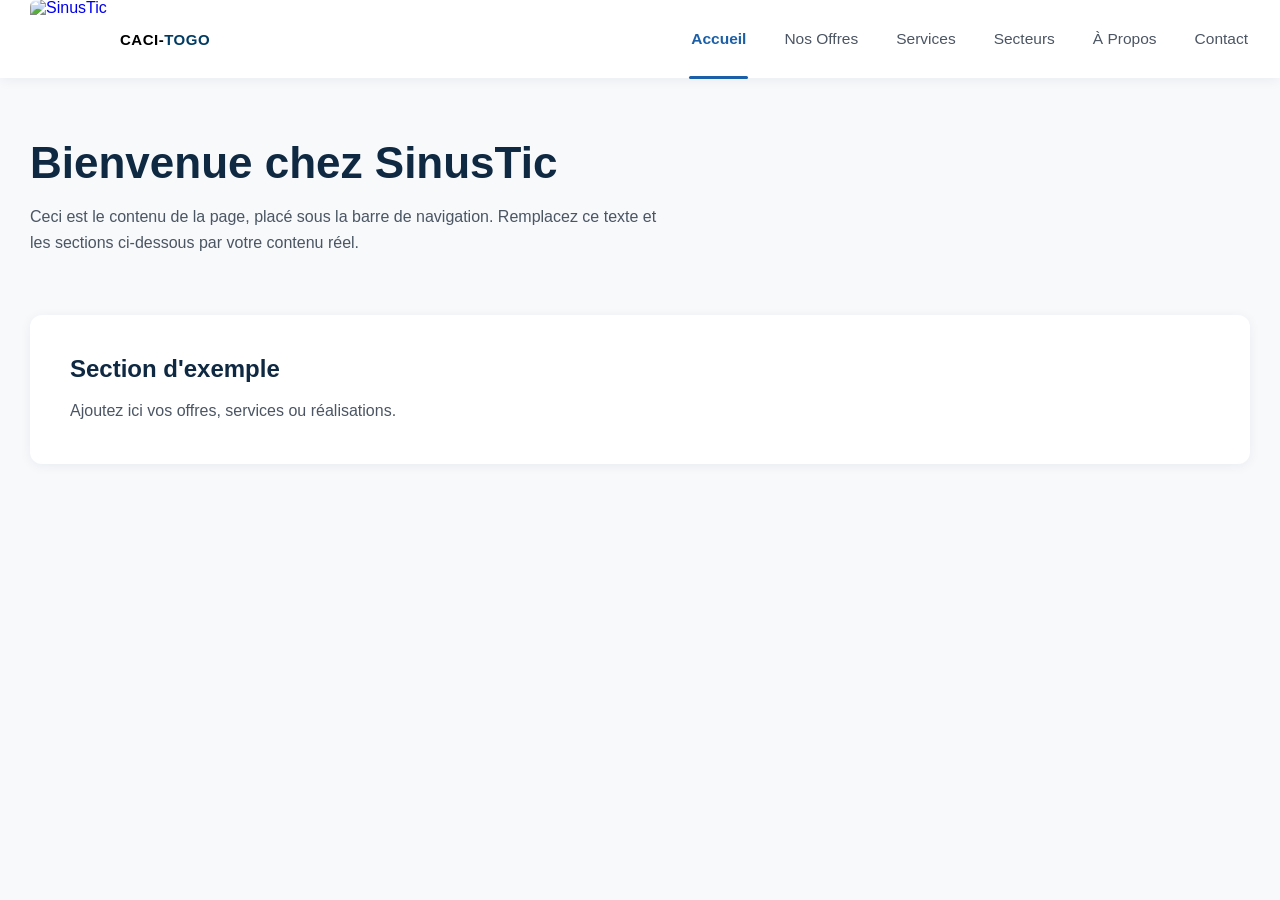
==== index.html @ ca353ad8 "new" ====
<!DOCTYPE html>
<html lang="fr">

<head>
  <meta charset="UTF-8">
  <meta name="viewport" content="width=device-width, initial-scale=1.0">
  <title>SinusTic</title>

  <link rel="stylesheet" href="css/style.css">
</head>

<body>

  <header>
    <div class="nav-container">

      <!-- Logo -->
      <a href="index.html" class="logo">

        <img
          src="https://media.licdn.com/dms/image/v2/C4D0BAQFPcfWF0URfQA/company-logo_200_200/company-logo_200_200/0/1655749647311?e=2147483647&v=beta&t=Ktuzf3geCWTZr3ow4CffbP1-qL3cy4fX7v73MraVp5M"
          alt="SinusTic" class="logo-image">

        <div class="logo-text">
          <span class="name">
            CACI-<span>TOGO</span>
          </span>
        </div>

      </a>


      <!-- Burger mobile -->
      <button class="burger" id="burgerBtn" aria-label="Ouvrir le menu">
        <span></span>
        <span></span>
        <span></span>
      </button>


      <!-- Navigation -->
      <nav class="main-nav" id="mainNav">

        <ul>
          <li>
            <a href="index.html" class="active">Accueil</a>
          </li>

          <li>
            <a href="#">Nos Offres</a>
          </li>

          <li>
            <a href="#">Services</a>
          </li>

          

          <li>
            <a href="#">Secteurs</a>
          </li>

          <li>
            <a href="apropos.html">À Propos</a>
          </li>

          <li>
            <a href="contact.html">Contact</a>
          </li>
        </ul>

      </nav>

    </div>
  </header>


  <!-- Contenu de la page -->
  <main>

    <h1>Bienvenue chez SinusTic</h1>

    <p>
      Ceci est le contenu de la page, placé sous la barre de navigation.
      Remplacez ce texte et les sections ci-dessous par votre contenu réel.
    </p>

    <section>

      <h2>Section d'exemple</h2>

      <p>
        Ajoutez ici vos offres, services ou réalisations.
      </p>

    </section>

  </main>


  <script src="js/script.js"></script>

</body>

</html>
---- css/style.css ----
:root {
    --blue-dark: #0f2942;
    --blue-mid: #1a5fa8;
    --blue-light: #4aa8e0;

    --text: #2b2f38;
    --text-muted: #4b5563;

    --bg: #ffffff;

    --shadow: 0 2px 12px rgba(15, 41, 66, 0.06);

    --header-h: 78px;
}


/* ==============================
   RESET
================================= */

* {
    box-sizing: border-box;
    margin: 0;
    padding: 0;
}


body {
    font-family: "Segoe UI", Roboto, Arial, sans-serif;
    color: var(--text);
    background: #f7f9fb;
}


/* ==============================
   HEADER
================================= */

header {
    position: sticky;
    top: 0;
    left: 0;
    right: 0;

    width: 100%;
    height: var(--header-h);

    background: var(--bg);

    box-shadow: var(--shadow);

    z-index: 1000;
}


/* ==============================
   NAV CONTAINER
================================= */

.nav-container {
    max-width: 1300px;

    height: 100%;

    margin: 0 auto;

    padding: 0 30px;

    display: flex;

    align-items: center;

    justify-content: space-between;
}


/* ==============================
   LOGO
================================= */

.logo {
    display: flex;

    align-items: center;

    gap: 10px;

    text-decoration: none;

    flex-shrink: 0;
}


.logo-image {
    width: 80px;
    height: 80px;
    object-fit: contain;
    display: block;
    border-radius: 8px;
}

.logo-text {
    display: flex;

    flex-direction: column;

    line-height: 1;
}


.logo-text .name {
    font-weight: 700;

    font-size: 15px;

    letter-spacing: 0.5px;

    color: #000000;
}



.logo-text .name span {
    color: #003B63;
}


/* ==============================
   NAVIGATION
================================= */

nav.main-nav {
    display: flex;
}


nav.main-nav ul {
    list-style: none;

    display: flex;

    align-items: center;

    gap: 34px;
}


nav.main-nav a {
    text-decoration: none;

    color: var(--text-muted);

    font-size: 15.5px;

    font-weight: 500;

    white-space: nowrap;

    padding: 8px 2px;

    position: relative;

    transition: color 0.2s ease;
}


nav.main-nav a:hover {
    color: var(--blue-mid);
}


nav.main-nav a.active {
    color: var(--blue-mid);

    font-weight: 600;
}


nav.main-nav a.active::after {
    content: "";

    position: absolute;

    left: 0;
    right: 0;

    bottom: -24px;

    height: 3px;

    background: var(--blue-mid);

    border-radius: 2px;
}


/* ==============================
   BURGER
================================= */

.burger {
    display: none;

    flex-direction: column;

    gap: 5px;

    background: none;

    border: none;

    cursor: pointer;

    padding: 8px;

    z-index: 1001;
}


.burger span {
    width: 26px;

    height: 2.5px;

    background: var(--blue-dark);

    border-radius: 2px;

    transition: 0.3s ease;
}


/* Animation burger */

.burger.open span:nth-child(1) {
    transform: translateY(7.5px) rotate(45deg);
}


.burger.open span:nth-child(2) {
    opacity: 0;
}


.burger.open span:nth-child(3) {
    transform: translateY(-7.5px) rotate(-45deg);
}


/* ==============================
   TABLETTE
================================= */

@media (max-width: 900px) {

    nav.main-nav ul {
        gap: 22px;
    }

    nav.main-nav a {
        font-size: 14.5px;
    }

}


/* ==============================
   MOBILE
================================= */

@media (max-width: 768px) {

    .burger {
        display: flex;
    }


    nav.main-nav {

        position: fixed;

        top: var(--header-h);

        left: 0;
        right: 0;

        background: var(--bg);

        box-shadow: var(--shadow);

        max-height: 0;

        overflow: hidden;

        transition: max-height 0.35s ease;
    }


    nav.main-nav.open {
        max-height: 500px;
    }


    nav.main-nav ul {

        flex-direction: column;

        align-items: flex-start;

        gap: 0;

        padding: 10px 30px 20px;
    }


    nav.main-nav ul li {

        width: 100%;

        border-bottom: 1px solid #eef1f4;
    }


    nav.main-nav a {

        display: block;

        padding: 14px 0;

        width: 100%;
    }


    nav.main-nav a.active::after {
        display: none;
    }

}


/* ==============================
   PETIT MOBILE
================================= */

@media (max-width: 480px) {

    .nav-container {
        padding: 0 18px;
    }


    .logo-image {
        width: 42px;
        height: 42px;
    }


    .logo-text .name {
        font-size: 13px;
    }

}


/* ==============================
   CONTENU GENERIQUE (pages sans layout dédié)
================================= */

main {

    max-width: 1300px;

    margin: 0 auto;

    padding: 60px 30px;
}


main h1 {

    font-size: clamp(28px, 4vw, 44px);

    color: var(--blue-dark);

    margin-bottom: 16px;
}


main p {

    color: var(--text-muted);

    max-width: 640px;

    line-height: 1.6;
}


main section {

    margin-top: 60px;

    padding: 40px;

    background: #fff;

    border-radius: 12px;

    box-shadow: var(--shadow);
}


main section h2 {
    color: var(--blue-dark);

    margin-bottom: 15px;
}
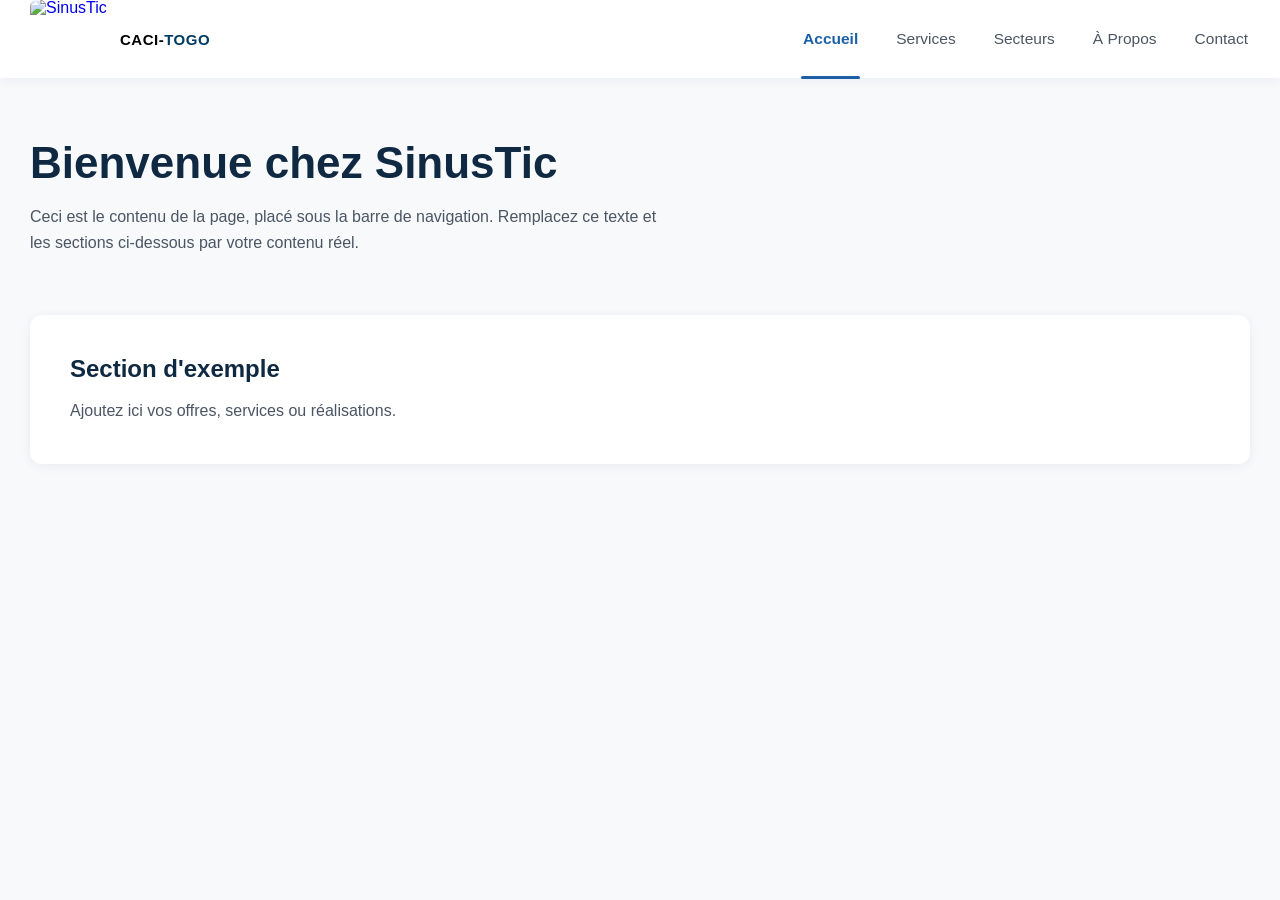
==== commit 92ba3ddd: "new" ====
--- a/index.html
+++ b/index.html
@@ -47,14 +47,8 @@
           </li>
 
           <li>
-            <a href="#">Nos Offres</a>
-          </li>
-
-          <li>
             <a href="#">Services</a>
           </li>
-
-          
 
           <li>
             <a href="#">Secteurs</a>
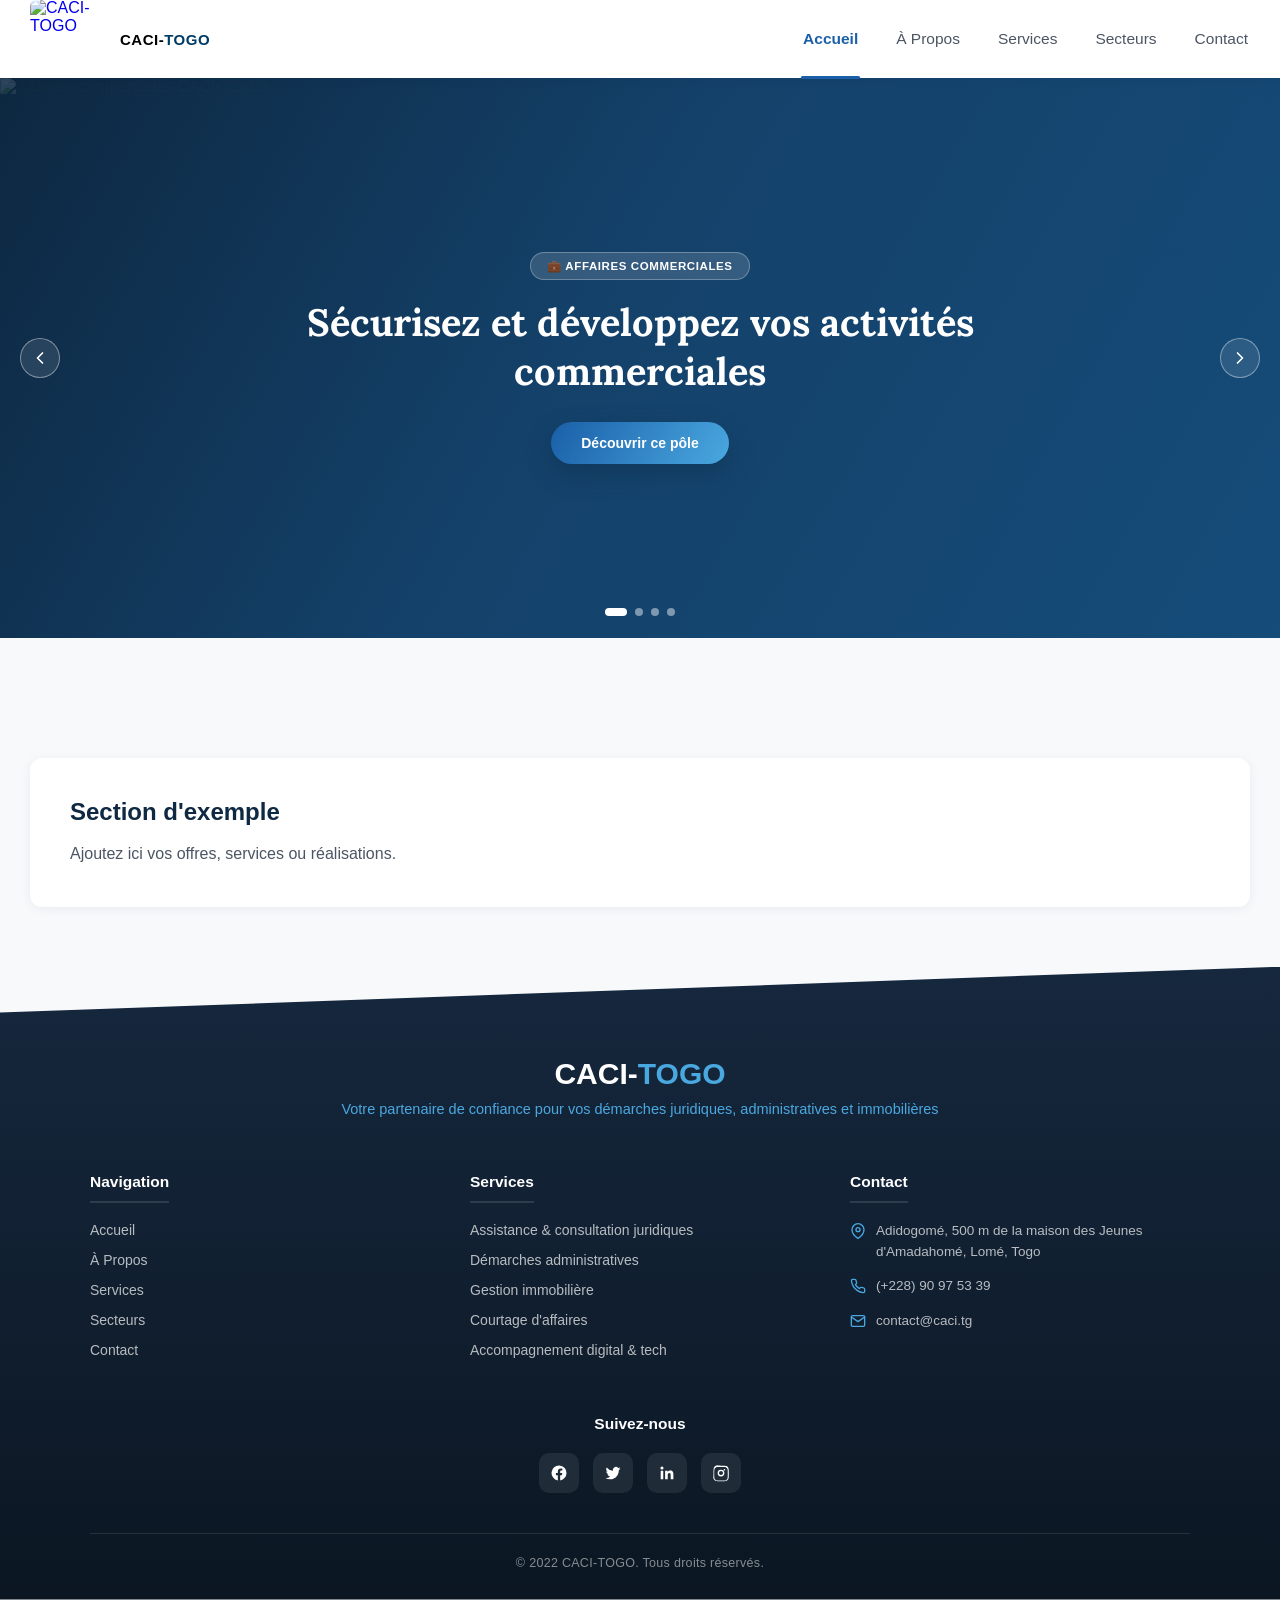
==== commit e1b05c84: "new" ====
--- a/index.html
+++ b/index.html
@@ -4,9 +4,18 @@
 <head>
   <meta charset="UTF-8">
   <meta name="viewport" content="width=device-width, initial-scale=1.0">
-  <title>SinusTic</title>
+  <title>À Propos | CACI-TOGO</title>
+
+  <link rel="preconnect" href="https://fonts.googleapis.com">
+  <link rel="preconnect" href="https://fonts.gstatic.com" crossorigin>
+  <link href="https://fonts.googleapis.com/css2?family=Lora:ital,wght@0,500;0,600;0,700;1,500&display=swap"
+    rel="stylesheet">
 
   <link rel="stylesheet" href="css/style.css">
+  <link rel="stylesheet" href="css/home.css">
+  <link rel="stylesheet" href="css/apropos.css">
+  <link rel="stylesheet" href="css/contact.css">
+
 </head>
 
 <body>
@@ -19,7 +28,7 @@
 
         <img
           src="https://media.licdn.com/dms/image/v2/C4D0BAQFPcfWF0URfQA/company-logo_200_200/company-logo_200_200/0/1655749647311?e=2147483647&v=beta&t=Ktuzf3geCWTZr3ow4CffbP1-qL3cy4fX7v73MraVp5M"
-          alt="SinusTic" class="logo-image">
+          alt="CACI-TOGO" class="logo-image">
 
         <div class="logo-text">
           <span class="name">
@@ -28,7 +37,6 @@
         </div>
 
       </a>
-
 
       <!-- Burger mobile -->
       <button class="burger" id="burgerBtn" aria-label="Ouvrir le menu">
@@ -37,7 +45,6 @@
         <span></span>
       </button>
 
-
       <!-- Navigation -->
       <nav class="main-nav" id="mainNav">
 
@@ -47,18 +54,18 @@
           </li>
 
           <li>
-            <a href="#">Services</a>
-          </li>
-
-          <li>
-            <a href="#">Secteurs</a>
-          </li>
-
-          <li>
             <a href="apropos.html">À Propos</a>
           </li>
 
           <li>
+            <a href="services.html">Services</a>
+          </li>
+
+          <li>
+            <a href="secteurs.html">Secteurs</a>
+          </li>
+
+          <li>
             <a href="contact.html">Contact</a>
           </li>
         </ul>
@@ -68,32 +75,210 @@
     </div>
   </header>
 
-
-  <!-- Contenu de la page -->
+  <!-- ---------- HERO SLIDER ---------- -->
+  <section class="home-hero" id="homeHero">
+
+    <div class="home-hero-slide is-active" data-slide="0">
+      <img src="A-commerce.jpg" alt="Affaires commerciales CACI-TOGO" class="home-hero-img">
+      <div class="home-hero-overlay"></div>
+      <div class="home-hero-content">
+        <span class="home-hero-badge">💼 AFFAIRES COMMERCIALES</span>
+        <h1>Sécurisez et développez vos activités commerciales</h1>
+        <a href="secteurs.html#affaires-commerciales" class="home-hero-btn">Découvrir ce pôle</a>
+      </div>
+    </div>
+
+    <div class="home-hero-slide" data-slide="1">
+      <img src="A-imm.png" alt="Immobilier CACI-TOGO" class="home-hero-img">
+      <div class="home-hero-overlay"></div>
+      <div class="home-hero-content">
+        <span class="home-hero-badge">🏠 IMMOBILIER</span>
+        <h1>Vos transactions et titres fonciers en toute sécurité</h1>
+        <a href="secteurs.html#immobiliere" class="home-hero-btn">Découvrir ce pôle</a>
+      </div>
+    </div>
+
+    <div class="home-hero-slide" data-slide="2">
+      <img src="A-call.png" alt="Tech CACI-TOGO" class="home-hero-img">
+      <div class="home-hero-overlay"></div>
+      <div class="home-hero-content">
+        <span class="home-hero-badge">💻 TECH</span>
+        <h1>L'innovation au service de votre réussite digitale</h1>
+        <a href="secteurs.html#tech" class="home-hero-btn">Découvrir ce pôle</a>
+      </div>
+    </div>
+
+    <div class="home-hero-slide" data-slide="3">
+      <img src="A-call.png" alt="Contact CACI-TOGO" class="home-hero-img">
+      <div class="home-hero-overlay"></div>
+      <div class="home-hero-content">
+        <span class="home-hero-badge">🤝 CONTACT</span>
+        <h1>Une équipe prête à vous accompagner</h1>
+        <a href="contact.html" class="home-hero-btn">Contactez-nous</a>
+      </div>
+    </div>
+
+    <button class="home-hero-arrow home-hero-prev" aria-label="Précédent">
+      <svg viewBox="0 0 24 24" fill="none" stroke="currentColor" stroke-width="2" stroke-linecap="round"
+        stroke-linejoin="round">
+        <path d="M15 18l-6-6 6-6" />
+      </svg>
+    </button>
+    <button class="home-hero-arrow home-hero-next" aria-label="Suivant">
+      <svg viewBox="0 0 24 24" fill="none" stroke="currentColor" stroke-width="2" stroke-linecap="round"
+        stroke-linejoin="round">
+        <path d="M9 18l6-6-6-6" />
+      </svg>
+    </button>
+
+    <div class="home-hero-dots">
+      <button class="home-hero-dot is-active" data-dot="0" aria-label="Slide 1"></button>
+      <button class="home-hero-dot" data-dot="1" aria-label="Slide 2"></button>
+      <button class="home-hero-dot" data-dot="2" aria-label="Slide 3"></button>
+      <button class="home-hero-dot" data-dot="3" aria-label="Slide 4"></button>
+    </div>
+
+  </section>
+
+  <!-- ---------- CONTENU ---------- -->
   <main>
-
-    <h1>Bienvenue chez SinusTic</h1>
-
-    <p>
-      Ceci est le contenu de la page, placé sous la barre de navigation.
-      Remplacez ce texte et les sections ci-dessous par votre contenu réel.
-    </p>
-
     <section>
-
       <h2>Section d'exemple</h2>
-
-      <p>
-        Ajoutez ici vos offres, services ou réalisations.
-      </p>
-
+      <p>Ajoutez ici vos offres, services ou réalisations.</p>
     </section>
-
   </main>
 
 
+  <script src="js/home.js"></script>
   <script src="js/script.js"></script>
 
+
+
+  <!-- ---------- FOOTER ---------- -->
+  <footer class="site-footer">
+    <div class="footer-inner">
+
+      <h2 class="footer-brand">CACI-<span>TOGO</span></h2>
+      <p class="footer-tagline">Votre partenaire de confiance pour vos démarches juridiques, administratives
+        et immobilières</p>
+
+      <div class="footer-columns">
+
+        <div class="footer-col">
+          <h3>Navigation</h3>
+          <ul>
+            <li><a href="index.html">Accueil</a></li>
+            <li><a href="apropos.html">À Propos</a></li>
+            <li><a href="services.html">Services</a></li>
+            <li><a href="secteurs.html">Secteurs</a></li>
+            <li><a href="contact.html">Contact</a></li>
+          </ul>
+        </div>
+
+
+        <div class="footer-col">
+          <h3>Services</h3>
+          <ul>
+            <li><a href="#">Assistance &amp; consultation juridiques</a></li>
+            <li><a href="#">Démarches administratives</a></li>
+            <li><a href="#">Gestion immobilière</a></li>
+            <li><a href="#">Courtage d'affaires</a></li>
+            <li><a href="#">Accompagnement digital &amp; tech</a></li>
+          </ul>
+        </div>
+        <div class="footer-col footer-contact">
+          <h3>Contact</h3>
+          <p>
+            <svg viewBox="0 0 24 24" fill="none" stroke="currentColor" stroke-width="2" stroke-linecap="round"
+              stroke-linejoin="round">
+              <path d="M21 10c0 7-9 13-9 13s-9-6-9-13a9 9 0 0 1 18 0Z" />
+              <circle cx="12" cy="10" r="3" />
+            </svg>
+            Adidogomé, 500 m de la maison des Jeunes d'Amadahomé, Lomé, Togo
+          </p>
+          <p>
+            <svg viewBox="0 0 24 24" fill="none" stroke="currentColor" stroke-width="2" stroke-linecap="round"
+              stroke-linejoin="round">
+              <path
+                d="M22 16.92v3a2 2 0 0 1-2.18 2 19.79 19.79 0 0 1-8.63-3.07 19.5 19.5 0 0 1-6-6 19.79 19.79 0 0 1-3.07-8.67A2 2 0 0 1 4.11 2h3a2 2 0 0 1 2 1.72c.127.96.361 1.903.7 2.81a2 2 0 0 1-.45 2.11L8.09 9.91a16 16 0 0 0 6 6l1.27-1.27a2 2 0 0 1 2.11-.45c.907.339 1.85.573 2.81.7A2 2 0 0 1 22 16.92z" />
+            </svg>
+            (+228) 90 97 53 39
+          </p>
+          <p>
+            <svg viewBox="0 0 24 24" fill="none" stroke="currentColor" stroke-width="2" stroke-linecap="round"
+              stroke-linejoin="round">
+              <path d="M4 4h16c1.1 0 2 .9 2 2v12c0 1.1-.9 2-2 2H4c-1.1 0-2-.9-2-2V6c0-1.1.9-2 2-2z" />
+              <polyline points="22,6 12,13 2,6" />
+            </svg>
+            contact@caci.tg
+          </p>
+        </div>
+
+      </div>
+
+      <div class="footer-social">
+        <h3>Suivez-nous</h3>
+        <div class="social-icons">
+          <a href="#" aria-label="Facebook">
+            <svg viewBox="0 0 24 24" fill="currentColor">
+              <path
+                d="M22 12a10 10 0 1 0-11.56 9.88v-6.99H7.9V12h2.54V9.8c0-2.5 1.49-3.89 3.78-3.89 1.1 0 2.24.2 2.24.2v2.46h-1.26c-1.24 0-1.63.77-1.63 1.56V12h2.78l-.44 2.89h-2.34v6.99A10 10 0 0 0 22 12Z" />
+            </svg>
+          </a>
+          <a href="#" aria-label="Twitter">
+            <svg viewBox="0 0 24 24" fill="currentColor">
+              <path
+                d="M22 5.9c-.7.3-1.5.6-2.3.7.8-.5 1.5-1.3 1.8-2.3-.8.5-1.6.8-2.6 1a4 4 0 0 0-6.9 3.7A11.5 11.5 0 0 1 3.6 4.6a4 4 0 0 0 1.3 5.4c-.7 0-1.3-.2-1.9-.5v.1c0 2 1.4 3.6 3.2 4a4 4 0 0 1-1.8.1 4 4 0 0 0 3.8 2.8A8 8 0 0 1 2 18.6a11.4 11.4 0 0 0 6.2 1.8c7.4 0 11.5-6.2 11.5-11.5v-.5c.8-.6 1.5-1.3 2-2.1z" />
+            </svg>
+          </a>
+          <a href="#" aria-label="LinkedIn">
+            <svg viewBox="0 0 24 24" fill="currentColor">
+              <path
+                d="M20.4 20.4h-3.5v-5.5c0-1.3 0-3-1.8-3s-2.1 1.4-2.1 2.9v5.6H9.5V9h3.4v1.6h.1c.5-.9 1.6-1.8 3.3-1.8 3.6 0 4.2 2.4 4.2 5.4v6.2ZM5.3 7.4a2 2 0 1 1 0-4.1 2 2 0 0 1 0 4.1ZM7 20.4H3.6V9H7v11.4Z" />
+            </svg>
+          </a>
+          <a href="#" aria-label="Instagram">
+            <svg viewBox="0 0 24 24" fill="currentColor">
+              <path
+                d="M12 2.2c3.2 0 3.6 0 4.9.1 1.2.1 2 .3 2.4.5.6.2 1 .5 1.5 1 .4.4.7.9 1 1.5.2.4.4 1.2.5 2.4.1 1.3.1 1.7.1 4.9s0 3.6-.1 4.9c-.1 1.2-.3 2-.5 2.4-.3.6-.6 1-1 1.5-.5.4-.9.7-1.5 1-.4.2-1.2.4-2.4.5-1.3.1-1.7.1-4.9.1s-3.6 0-4.9-.1c-1.2-.1-2-.3-2.4-.5-.6-.3-1-.6-1.5-1-.4-.5-.7-.9-1-1.5-.2-.4-.4-1.2-.5-2.4C2 15.6 2 15.2 2 12s0-3.6.1-4.9c.1-1.2.3-2 .5-2.4.2-.6.5-1 1-1.5.4-.4.9-.7 1.5-1 .4-.2 1.2-.4 2.4-.5C8.4 2.2 8.8 2.2 12 2.2Zm0 1.8c-3.1 0-3.5 0-4.7.1-1 .1-1.6.2-1.9.4-.5.2-.8.4-1.2.7-.3.4-.5.7-.7 1.2-.2.3-.3.9-.4 1.9-.1 1.2-.1 1.6-.1 4.7s0 3.5.1 4.7c.1 1 .2 1.6.4 1.9.2.5.4.8.7 1.2.4.3.7.5 1.2.7.3.2.9.3 1.9.4 1.2.1 1.6.1 4.7.1s3.5 0 4.7-.1c1-.1 1.6-.2 1.9-.4.5-.2.8-.4 1.2-.7.3-.4.5-.7.7-1.2.2-.3.3-.9.4-1.9.1-1.2.1-1.6.1-4.7s0-3.5-.1-4.7c-.1-1-.2-1.6-.4-1.9-.2-.5-.4-.8-.7-1.2-.4-.3-.7-.5-1.2-.7-.3-.2-.9-.3-1.9-.4-1.2-.1-1.6-.1-4.7-.1Zm0 3.5a4.5 4.5 0 1 1 0 9 4.5 4.5 0 0 1 0-9Zm0 1.8a2.7 2.7 0 1 0 0 5.4 2.7 2.7 0 0 0 0-5.4Zm5.7-2a1.1 1.1 0 1 1-2.1 0 1.1 1.1 0 0 1 2.1 0Z" />
+            </svg>
+          </a>
+        </div>
+      </div>
+
+      <hr class="footer-divider">
+
+      <p class="footer-bottom">© 2022 CACI-TOGO. Tous droits réservés.</p>
+
+    </div>
+  </footer>
+
+  <script src="js/secteurs-animations.js"></script>
+
+  <script src="js/script.js"></script>
+  <script>
+    (function () {
+      var prefersReducedMotion = window.matchMedia("(prefers-reduced-motion: reduce)").matches;
+      var items = document.querySelectorAll("[data-reveal]");
+
+      if (prefersReducedMotion || !("IntersectionObserver" in window)) {
+        items.forEach(function (el) { el.classList.add("is-visible"); });
+        return;
+      }
+
+      var observer = new IntersectionObserver(function (entries) {
+        entries.forEach(function (entry) {
+          if (entry.isIntersecting) {
+            entry.target.classList.add("is-visible");
+            observer.unobserve(entry.target);
+          }
+        });
+      }, { threshold: 0.15 });
+
+      items.forEach(function (el) { observer.observe(el); });
+    })();
+  </script>
+
 </body>
 
 </html>
--- a/css/style.css
+++ b/css/style.css
@@ -414,4 +414,91 @@
     color: var(--blue-dark);
 
     margin-bottom: 15px;
+}
+
+
+/* ==============================
+   LES HOLDERS (pages sans layout dédié)
+================================= */
+.has-dropdown {
+    position: relative;
+}
+
+.main-nav .dropdown {
+    position: absolute;
+
+    top: 100%;
+    left: 0;
+
+    display: flex;
+    flex-direction: column;
+
+    width: max-content;
+    min-width: 160px;
+
+    background: #fff;
+
+    border: 1px solid rgba(15, 41, 66, 0.12);
+
+    border-radius: 8px;
+
+    padding: 0;
+    margin: 0;
+
+    list-style: none;
+
+    opacity: 0;
+
+    visibility: hidden;
+
+    transition: opacity 0.2s ease, visibility 0.2s ease;
+
+    z-index: 100;
+}
+
+.has-dropdown:hover .dropdown,
+.has-dropdown:focus-within .dropdown {
+    opacity: 1;
+    visibility: visible;
+}
+
+.main-nav .dropdown li {
+    list-style: none;
+
+    margin: 0;
+    padding: 0;
+
+    width: 100%;
+
+    height: auto;
+
+    flex: none;
+}
+
+.main-nav .dropdown li a {
+    display: block;
+
+    width: 100%;
+
+    padding: 8px 12px;
+
+    height: auto;
+
+    line-height: 1.3;
+
+    color: var(--blue-dark);
+
+    font-size: 14px;
+
+    font-weight: 600;
+
+    text-decoration: none;
+
+    white-space: nowrap;
+
+    transition: color 0.2s ease;
+}
+
+.main-nav .dropdown li a:hover {
+    color: var(--blue-mid);
 }
--- a/css/home.css
+++ b/css/home.css
@@ -0,0 +1,239 @@
+/* =====================================================
+   HERO SLIDER — page d'accueil
+   Réorganisé : plus de règles dupliquées, échelle
+   d'espacement cohérente, transitions plus douces.
+   ===================================================== */
+
+.home-hero {
+  position: relative;
+  overflow: hidden;
+
+  height: min(560px, 80vh);
+  min-height: 400px;
+
+  background: #0d2740; /* évite un flash blanc avant chargement des images */
+}
+
+/* ---------- Slides ---------- */
+
+.home-hero-slide {
+  position: absolute;
+  inset: 0;
+
+  opacity: 0;
+  visibility: hidden;
+  transition: opacity 0.8s ease, visibility 0.8s ease;
+}
+
+.home-hero-slide.is-active {
+  opacity: 1;
+  visibility: visible;
+  z-index: 1;
+}
+
+.home-hero-img {
+  position: absolute;
+  inset: 0;
+  width: 100%;
+  height: 100%;
+  object-fit: cover;
+
+  transform: scale(1.06);
+  transition: transform 8s ease-out;
+}
+
+.home-hero-slide.is-active .home-hero-img {
+  transform: scale(1);
+}
+
+.home-hero-overlay {
+  position: absolute;
+  inset: 0;
+  background: linear-gradient(
+    120deg,
+    rgba(13, 39, 64, 0.85) 0%,
+    rgba(22, 74, 120, 0.75) 45%,
+    rgba(28, 106, 168, 0.55) 100%
+  );
+}
+
+/* ---------- Contenu texte ---------- */
+
+.home-hero-content {
+  position: relative;
+  z-index: 2;
+
+  height: 100%;
+
+  display: flex;
+  flex-direction: column;
+  align-items: center;
+  justify-content: center;
+  text-align: center;
+
+  padding: 24px 60px;
+}
+
+.home-hero-badge {
+  display: inline-flex;
+  align-items: center;
+  gap: 6px;
+
+  background: rgba(255, 255, 255, 0.14);
+  border: 1px solid rgba(255, 255, 255, 0.28);
+
+  padding: 6px 16px;
+  border-radius: 999px;
+
+  font-size: 11.5px;
+  font-weight: 700;
+  letter-spacing: 0.6px;
+  text-transform: uppercase;
+  color: #fff;
+
+  margin-bottom: 18px;
+}
+
+.home-hero h1 {
+  font-family: var(--font-display, "Lora", serif);
+  font-size: clamp(24px, 3.6vw, 38px);
+  font-weight: 700;
+  line-height: 1.3;
+  color: #fff;
+  max-width: 720px;
+  margin-bottom: 26px;
+}
+
+.home-hero-btn {
+  display: inline-block;
+
+  background: linear-gradient(120deg, var(--blue-mid, #1c6aa8), var(--blue-light, #3d8fd6));
+
+  color: #fff;
+  text-decoration: none;
+
+  padding: 13px 30px;
+  border-radius: 999px;
+
+  font-size: 14px;
+  font-weight: 700;
+
+  box-shadow: 0 10px 24px rgba(13, 39, 64, 0.35);
+  transition: transform 0.2s ease, box-shadow 0.2s ease;
+}
+
+.home-hero-btn:hover,
+.home-hero-btn:focus-visible {
+  transform: translateY(-2px);
+  box-shadow: 0 14px 28px rgba(13, 39, 64, 0.42);
+}
+
+/* ---------- Flèches ---------- */
+
+.home-hero-arrow {
+  position: absolute;
+  top: 50%;
+  transform: translateY(-50%);
+  z-index: 3;
+
+  width: 40px;
+  height: 40px;
+
+  border-radius: 50%;
+  border: 1px solid rgba(255, 255, 255, 0.4);
+  background: rgba(255, 255, 255, 0.1);
+
+  color: #fff;
+  display: flex;
+  align-items: center;
+  justify-content: center;
+
+  cursor: pointer;
+  transition: background 0.2s ease, transform 0.15s ease;
+}
+
+.home-hero-arrow:hover,
+.home-hero-arrow:focus-visible {
+  background: rgba(255, 255, 255, 0.25);
+  transform: translateY(-50%) scale(1.06);
+}
+
+.home-hero-arrow svg {
+  width: 20px;
+  height: 20px;
+}
+
+.home-hero-prev { left: 20px; }
+.home-hero-next { right: 20px; }
+
+/* ---------- Puces (dots) ---------- */
+
+.home-hero-dots {
+  position: absolute;
+  bottom: 22px;
+  left: 50%;
+  transform: translateX(-50%);
+  z-index: 3;
+
+  display: flex;
+  align-items: center;
+  gap: 8px;
+}
+
+.home-hero-dot {
+  width: 8px;
+  height: 8px;
+  border-radius: 50%;
+
+  background: rgba(255, 255, 255, 0.45);
+  border: none;
+  cursor: pointer;
+
+  transition: background 0.2s ease, width 0.2s ease;
+}
+
+.home-hero-dot.is-active {
+  background: #fff;
+  width: 22px;
+  border-radius: 4px;
+}
+
+/* ---------- Responsive ---------- */
+
+@media (max-width: 768px) {
+  .home-hero-content {
+    padding: 24px 48px;
+  }
+}
+
+@media (max-width: 560px) {
+  .home-hero {
+    height: min(460px, 75vh);
+    min-height: 340px;
+  }
+
+  .home-hero-content {
+    padding: 20px 40px;
+  }
+
+  .home-hero-arrow {
+    width: 34px;
+    height: 34px;
+  }
+
+  .home-hero-arrow svg {
+    width: 16px;
+    height: 16px;
+  }
+}
+
+/* Respecte les préférences d'accessibilité */
+@media (prefers-reduced-motion: reduce) {
+  .home-hero-img,
+  .home-hero-slide,
+  .home-hero-btn,
+  .home-hero-arrow,
+  .home-hero-dot {
+    transition: none !important;
+  }
+}
--- a/css/apropos.css
+++ b/css/apropos.css
@@ -0,0 +1,1026 @@
+
+
+:root {
+    --paper: #f7f9fb;
+    --line: rgba(15, 41, 66, 0.12);
+    --card-shadow: 0 10px 28px rgba(15, 41, 66, 0.08);
+    --font-display: "Lora", Georgia, "Times New Roman", serif;
+}
+
+
+/* =========================================================
+   HERO
+   ========================================================= */
+
+.about-hero {
+    position: relative;
+    overflow: hidden;
+    padding: 90px 24px 0;
+}
+
+/* Image de fond */
+.about-hero-img {
+    position: absolute;
+    top: 50%;
+    left: 50%;
+    min-width: 100%;
+    min-height: 100%;
+    width: auto;
+    height: auto;
+    object-fit: cover;
+    transform: translate(-50%, -50%);
+    z-index: 0;
+}
+
+/* Voile bleu au-dessus de l'image */
+.about-hero::before {
+    content: "";
+    position: absolute;
+    inset: 0;
+    z-index: 1;
+
+    background:
+        linear-gradient(
+            120deg,
+            rgba(13, 39, 64, 0.92) 0%,
+            rgba(22, 74, 120, 0.88) 45%,
+            rgba(28, 106, 168, 0.82) 100%
+        );
+}
+
+/* Contenu */
+.about-hero-inner {
+    position: relative;
+    z-index: 2;
+
+    max-width: 680px;
+    margin: 0 auto;
+
+    text-align: center;
+}
+
+
+/* Badge */
+
+.about-hero-badge {
+    display: inline-flex;
+    align-items: center;
+    gap: 6px;
+
+    padding: 7px 16px;
+    margin-bottom: 22px;
+
+    background: rgba(255, 255, 255, 0.12);
+    border: 1px solid rgba(255, 255, 255, 0.25);
+    border-radius: 999px;
+
+    color: #fff;
+
+    font-size: 11.5px;
+    font-weight: 700;
+    letter-spacing: 0.6px;
+    text-transform: uppercase;
+}
+
+
+/* Titre */
+
+.about-hero h1 {
+    margin-bottom: 16px;
+
+    color: #fff;
+
+    font-family: var(--font-display);
+    font-size: clamp(28px, 4.6vw, 40px);
+    font-weight: 700;
+    line-height: 1.3;
+}
+
+
+/* Description */
+
+.about-hero-inner > p {
+    max-width: 560px;
+    margin: 0 auto;
+
+    color: rgba(255, 255, 255, 0.82);
+
+    font-size: clamp(14px, 1.8vw, 15.5px);
+    line-height: 1.7;
+}
+
+
+/* Statistiques */
+
+.about-hero-stats {
+    display: flex;
+    align-items: center;
+    justify-content: center;
+
+    margin-top: 56px;
+    padding-top: 28px;
+    padding-bottom: 36px;
+
+    border-top: 1px solid rgba(255, 255, 255, 0.14);
+}
+
+.about-hero-stat {
+    display: flex;
+    flex-direction: column;
+    align-items: center;
+
+    padding: 0 32px;
+}
+
+.about-hero-stat-num {
+    color: #fff;
+
+    font-family: var(--font-display);
+    font-size: 26px;
+    font-weight: 700;
+}
+
+.about-hero-stat-label {
+    max-width: 140px;
+    margin-top: 4px;
+
+    color: rgba(255, 255, 255, 0.65);
+
+    font-size: 12px;
+    text-align: center;
+}
+
+.about-hero-stat-divider {
+    width: 1px;
+    height: 36px;
+
+    background: rgba(255, 255, 255, 0.18);
+}
+
+
+/* =========================================================
+   BLOBS ANIMÉS
+   ========================================================= */
+
+.hero-blobs {
+    position: absolute;
+    inset: 0;
+
+    z-index: 1;
+
+    overflow: hidden;
+    pointer-events: none;
+}
+
+.blob {
+    position: absolute;
+
+    border-radius: 50%;
+
+    filter: blur(60px);
+    opacity: 0.3;
+}
+
+.blob-1 {
+    width: 320px;
+    height: 320px;
+
+    top: -80px;
+    left: -60px;
+
+    background: #3d8fd6;
+
+    animation: blobMove1 14s ease-in-out infinite;
+}
+
+.blob-2 {
+    width: 260px;
+    height: 260px;
+
+    right: -40px;
+    bottom: -100px;
+
+    background: #7fc4e8;
+
+    animation: blobMove2 18s ease-in-out infinite;
+}
+
+.blob-3 {
+    width: 200px;
+    height: 200px;
+
+    top: 30%;
+    right: 20%;
+
+    background: #fff;
+
+    opacity: 0.08;
+
+    animation: blobMove3 10s ease-in-out infinite;
+}
+
+
+/* Animations */
+
+@keyframes blobMove1 {
+    0%,
+    100% {
+        transform: translate(0, 0) scale(1);
+    }
+
+    50% {
+        transform: translate(40px, 30px) scale(1.15);
+    }
+}
+
+@keyframes blobMove2 {
+    0%,
+    100% {
+        transform: translate(0, 0) scale(1);
+    }
+
+    50% {
+        transform: translate(-30px, -20px) scale(1.1);
+    }
+}
+
+@keyframes blobMove3 {
+    0%,
+    100% {
+        transform: translate(0, 0);
+    }
+
+    50% {
+        transform: translate(-25px, 15px);
+    }
+}
+
+
+/* =========================================================
+   NOTRE HISTOIRE
+   ========================================================= */
+
+.history {
+    background: #fff;
+}
+
+.history-inner {
+    display: flex;
+    align-items: center;
+    gap: 64px;
+
+    max-width: 1040px;
+    margin: 0 auto;
+    padding: 90px 24px;
+}
+
+
+/* Illustration */
+
+.history-figure {
+    flex: 0 0 auto;
+
+    width: 230px;
+    padding: 32px 24px 22px;
+
+    background: var(--paper);
+    border: 1px solid var(--line);
+    border-radius: 10px;
+
+    text-align: center;
+}
+
+.history-art {
+    width: 110px;
+    height: 110px;
+
+    margin: 0 auto 16px;
+
+    fill: none;
+
+    stroke: var(--blue-dark);
+    stroke-width: 2;
+    stroke-linecap: round;
+    stroke-linejoin: round;
+}
+
+.history-figure-caption {
+    padding-top: 14px;
+
+    border-top: 1px solid var(--line);
+
+    color: var(--text-muted);
+
+    font-size: 12px;
+    line-height: 1.5;
+}
+
+
+/* Texte */
+
+.history-content {
+    flex: 1 1 auto;
+}
+
+.history-content h2 {
+    margin-bottom: 16px;
+
+    color: var(--blue-dark);
+
+    font-family: var(--font-display);
+    font-size: clamp(22px, 3vw, 28px);
+    font-weight: 600;
+}
+
+.history-content p {
+    margin-bottom: 16px;
+
+    color: var(--text-muted);
+
+    font-size: 15px;
+    line-height: 1.75;
+}
+
+.history-content p:last-child {
+    margin-bottom: 0;
+}
+
+
+/* =========================================================
+   MISSION
+   ========================================================= */
+
+.mission {
+    padding: 90px 24px;
+
+    background:
+        linear-gradient(
+            120deg,
+            #0d2740 0%,
+            #164a78 60%,
+            #1c6aa8 100%
+        );
+}
+
+.mission-inner {
+    display: flex;
+    align-items: center;
+    gap: 56px;
+
+    max-width: 1040px;
+    margin: 0 auto;
+}
+
+
+/* Contenu */
+
+.mission-content {
+    flex: 1 1 55%;
+}
+
+.mission-content .section-eyebrow {
+    color: rgba(255, 255, 255, 0.75);
+}
+
+.mission-content h2 {
+    margin-bottom: 14px;
+
+    color: #fff;
+
+    font-family: var(--font-display);
+    font-size: clamp(22px, 3vw, 30px);
+    font-weight: 700;
+}
+
+.mission-content > p {
+    margin-bottom: 32px;
+
+    color: rgba(255, 255, 255, 0.82);
+
+    font-size: 15px;
+    line-height: 1.7;
+}
+
+
+/* Points */
+
+.mission-points {
+    display: flex;
+    flex-direction: column;
+    gap: 20px;
+}
+
+.mission-point {
+    display: flex;
+    align-items: flex-start;
+    gap: 14px;
+
+    padding: 16px 18px;
+
+    background: rgba(255, 255, 255, 0.06);
+    border: 1px solid rgba(255, 255, 255, 0.12);
+    border-radius: 12px;
+}
+
+.mission-point-icon {
+    flex: 0 0 auto;
+
+    display: flex;
+    align-items: center;
+    justify-content: center;
+
+    width: 38px;
+    height: 38px;
+
+    background: rgba(255, 255, 255, 0.12);
+    border-radius: 10px;
+}
+
+.mission-point-icon svg {
+    width: 19px;
+    height: 19px;
+
+    stroke: #fff;
+}
+
+.mission-point h3 {
+    margin-bottom: 3px;
+
+    color: #fff;
+
+    font-size: 14.5px;
+    font-weight: 700;
+}
+
+.mission-point p {
+    margin: 0;
+
+    color: rgba(255, 255, 255, 0.72);
+
+    font-size: 13px;
+    line-height: 1.55;
+}
+
+
+/* Visuel */
+
+.mission-visual {
+    flex: 1 1 45%;
+
+    display: flex;
+    flex-direction: column;
+    align-items: center;
+    justify-content: center;
+    gap: 16px;
+
+    aspect-ratio: 4 / 3;
+
+    background: linear-gradient(
+        145deg,
+        #164a78 0%,
+        #3d8fd6 100%
+    );
+
+    border-radius: 18px;
+
+    box-shadow: 0 20px 44px rgba(13, 39, 64, 0.35);
+}
+
+.mission-visual-icon {
+    width: 44px;
+    height: 44px;
+}
+
+.mission-visual span {
+    color: #fff;
+
+    font-size: 16px;
+    font-weight: 700;
+    letter-spacing: 0.2px;
+}
+
+
+/* =========================================================
+   VALEURS
+   ========================================================= */
+
+.values {
+    padding: 90px 24px;
+
+    background: var(--paper);
+}
+
+.values-inner {
+    max-width: 1080px;
+    margin: 0 auto;
+
+    text-align: center;
+}
+
+.values-inner h2 {
+    margin-bottom: 44px;
+
+    color: var(--blue-dark);
+
+    font-family: var(--font-display);
+    font-size: clamp(22px, 3vw, 28px);
+    font-weight: 600;
+}
+
+.values-intro {
+    margin: -24px 0 40px;
+
+    color: var(--text-muted);
+
+    font-size: 14.5px;
+}
+
+.values-grid {
+    display: grid;
+    grid-template-columns: repeat(4, 1fr);
+    gap: 22px;
+
+    text-align: left;
+}
+
+
+/* Carte */
+
+.value-card {
+    position: relative;
+
+    overflow: hidden;
+
+    padding: 28px 22px;
+
+    background: #fff;
+    border: 1px solid var(--line);
+    border-radius: 10px;
+
+    box-shadow: var(--card-shadow);
+}
+
+.value-card::before {
+    content: "";
+
+    position: absolute;
+    top: 0;
+    left: 0;
+    right: 0;
+
+    height: 3px;
+
+    background: linear-gradient(
+        90deg,
+        var(--blue-dark),
+        var(--blue-light)
+    );
+}
+
+
+/* Icône */
+
+.value-icon {
+    display: flex;
+    align-items: center;
+    justify-content: center;
+
+    width: 52px;
+    height: 52px;
+
+    margin-bottom: 16px;
+
+    background: linear-gradient(
+        135deg,
+        var(--blue-dark) 0%,
+        var(--blue-light) 100%
+    );
+
+    border-radius: 50%;
+
+    color: #fff;
+
+    box-shadow: 0 8px 18px rgba(22, 74, 120, 0.28);
+}
+
+.value-icon svg {
+    width: 22px;
+    height: 22px;
+}
+
+.value-card h3 {
+    margin-bottom: 8px;
+
+    color: var(--blue-dark);
+
+    font-size: 16px;
+    font-weight: 700;
+}
+
+.value-card p {
+    color: var(--text-muted);
+
+    font-size: 13.5px;
+    line-height: 1.6;
+}
+
+
+/* =========================================================
+   ÉQUIPE
+   ========================================================= */
+
+.team {
+    padding: 90px 24px;
+
+    background: #fff;
+
+    text-align: center;
+}
+
+.team-inner {
+    max-width: 900px;
+    margin: 0 auto;
+}
+
+.team-inner h2 {
+    margin-bottom: 14px;
+
+    color: var(--blue-dark);
+
+    font-family: var(--font-display);
+    font-size: clamp(22px, 3vw, 28px);
+    font-weight: 600;
+}
+
+.team-intro {
+    max-width: 480px;
+
+    margin: 0 auto 44px;
+
+    color: var(--text-muted);
+
+    font-size: 15px;
+    line-height: 1.65;
+}
+
+.team-grid {
+    display: grid;
+    grid-template-columns: repeat(4, 1fr);
+    gap: 22px;
+}
+
+.team-card {
+    padding: 8px;
+}
+
+
+/* Avatar */
+
+.team-avatar {
+    display: flex;
+    align-items: center;
+    justify-content: center;
+
+    width: 120px;
+    height: 120px;
+
+    margin: 0 auto 16px;
+
+    overflow: hidden;
+
+    background: var(--avatar-color, var(--blue-mid));
+
+    border-radius: 50%;
+
+    color: #fff;
+
+    font-family: var(--font-display);
+    font-size: 28px;
+    font-weight: 600;
+}
+
+.team-avatar img {
+    width: 100%;
+    height: 100%;
+
+    object-fit: cover;
+}
+
+.team-card h3 {
+    margin-bottom: 4px;
+
+    color: var(--blue-dark);
+
+    font-size: 15px;
+    font-weight: 700;
+}
+
+.team-role {
+    color: var(--text-muted);
+
+    font-size: 13px;
+    line-height: 1.5;
+}
+
+.team-note {
+    margin-top: 40px;
+
+    color: var(--text-muted);
+
+    font-size: 12.5px;
+    font-style: italic;
+}
+
+
+/* =========================================================
+   CTA FINALE
+   ========================================================= */
+
+.sect-cta {
+    position: relative;
+    z-index: 1;
+
+    margin: 0 0 -46px;
+
+    padding: 80px 24px 90px;
+
+    background: linear-gradient(
+        135deg,
+        #6f9dc7 0%,
+        #a9c7e0 45%,
+        #dfeaf3 100%
+    );
+
+    border-radius: 28px 28px 0 0;
+
+    text-align: center;
+}
+
+.sect-cta-inner {
+    position: relative;
+    z-index: 1;
+
+    max-width: 560px;
+    margin: 0 auto;
+}
+
+.sect-cta h2 {
+    margin-bottom: 14px;
+
+    color: #fff;
+
+    font-family: var(--font-display);
+    font-size: clamp(24px, 3.4vw, 32px);
+    font-weight: 700;
+
+    text-shadow: 0 2px 12px rgba(13, 39, 64, 0.25);
+}
+
+.sect-cta p {
+    margin-bottom: 30px;
+
+    color: rgba(255, 255, 255, 0.85);
+
+    font-size: 15px;
+    line-height: 1.6;
+}
+
+.sect-cta-btn {
+    display: inline-block;
+
+    padding: 15px 36px;
+
+    background: #fff;
+    border-radius: 999px;
+
+    color: var(--blue-dark);
+
+    font-size: 14px;
+    font-weight: 700;
+    letter-spacing: 0.2px;
+
+    text-decoration: none;
+
+    box-shadow: 0 10px 26px rgba(15, 41, 66, 0.2);
+
+    transition:
+        transform 0.2s ease,
+        box-shadow 0.2s ease;
+}
+
+.sect-cta-btn:hover {
+    transform: translateY(-2px);
+
+    box-shadow: 0 14px 30px rgba(15, 41, 66, 0.28);
+}
+
+
+/* Compatibilité avec ancien nom */
+.about-cta {
+    position: relative;
+    z-index: 1;
+
+    padding: 80px 24px 90px;
+
+    background: linear-gradient(
+        135deg,
+        #6f9dc7 0%,
+        #a9c7e0 45%,
+        #dfeaf3 100%
+    );
+
+    text-align: center;
+}
+
+.about-cta-inner {
+    max-width: 520px;
+    margin: 0 auto;
+}
+
+.about-cta h2 {
+    margin-bottom: 12px;
+
+    color: #fff;
+
+    font-family: var(--font-display);
+    font-size: clamp(22px, 3.2vw, 28px);
+    font-weight: 700;
+
+    text-shadow: 0 2px 12px rgba(13, 39, 64, 0.25);
+}
+
+.about-cta p {
+    margin-bottom: 28px;
+
+    color: rgba(255, 255, 255, 0.85);
+
+    font-size: 15px;
+    line-height: 1.6;
+}
+
+.about-cta-btn {
+    display: inline-block;
+
+    padding: 14px 34px;
+
+    background: #fff;
+    border-radius: 999px;
+
+    color: var(--blue-dark);
+
+    font-size: 14px;
+    font-weight: 700;
+
+    text-decoration: none;
+
+    box-shadow: 0 10px 26px rgba(15, 41, 66, 0.2);
+
+    transition:
+        transform 0.2s ease,
+        box-shadow 0.2s ease;
+}
+
+.about-cta-btn:hover {
+    transform: translateY(-2px);
+
+    box-shadow: 0 14px 30px rgba(15, 41, 66, 0.28);
+}
+
+
+/* =========================================================
+   REVEAL AU SCROLL
+   ========================================================= */
+
+[data-reveal] {
+    opacity: 0;
+
+    transform: translateY(28px);
+
+    transition:
+        opacity 0.7s cubic-bezier(0.22, 1, 0.36, 1),
+        transform 0.7s cubic-bezier(0.22, 1, 0.36, 1);
+}
+
+[data-reveal].is-visible {
+    opacity: 1;
+
+    transform: translateY(0);
+}
+
+
+/* =========================================================
+   RESPONSIVE — TABLETTE
+   ========================================================= */
+
+@media (max-width: 900px) {
+
+    .history-inner {
+        flex-direction: column;
+
+        gap: 32px;
+
+        text-align: center;
+    }
+
+    .values-grid {
+        grid-template-columns: repeat(2, 1fr);
+    }
+
+    .team-grid {
+        grid-template-columns: repeat(2, 1fr);
+
+        gap: 32px 16px;
+    }
+
+    .mission-inner {
+        flex-direction: column;
+
+        text-align: center;
+    }
+
+    .mission-visual {
+        width: 100%;
+        max-width: 340px;
+    }
+
+    .hero-img {
+        width: 100%;
+        max-width: 100%;
+    }
+}
+
+
+/* =========================================================
+   RESPONSIVE — MOBILE
+   ========================================================= */
+
+@media (max-width: 560px) {
+
+    .about-hero {
+        padding: 70px 20px 60px;
+    }
+
+    .about-hero-stats {
+        flex-direction: column;
+
+        gap: 24px;
+    }
+
+    .about-hero-stat-divider {
+        display: none;
+    }
+
+    .about-hero-img {
+        width: 110%;
+
+        opacity: 0.18;
+    }
+
+    .history-inner {
+        padding-top: 60px;
+        padding-bottom: 60px;
+    }
+
+    .history-inner,
+    .mission,
+    .values,
+    .team,
+    .about-cta {
+        padding-left: 20px;
+        padding-right: 20px;
+    }
+
+    .mission,
+    .values,
+    .team {
+        padding-top: 64px;
+        padding-bottom: 64px;
+    }
+
+    .values-grid,
+    .team-grid {
+        grid-template-columns: 1fr;
+    }
+}
+
+
+/* =========================================================
+   ACCESSIBILITÉ — RÉDUCTION DES ANIMATIONS
+   ========================================================= */
+
+@media (prefers-reduced-motion: reduce) {
+
+    .hero-blobs,
+    .blob {
+        display: none !important;
+    }
+
+    [data-reveal] {
+        transition: none;
+    }
+
+    .sect-cta-btn,
+    .about-cta-btn {
+        transition: none;
+    }
+}
--- a/css/contact.css
+++ b/css/contact.css
@@ -0,0 +1,1120 @@
+/* Variables complémentaires, propres à la page Contact
+   (les couleurs de base --blue-dark, --blue-mid, --blue-light, --shadow
+   sont déjà définies dans style.css, chargé avant ce fichier) */
+:root {
+    --blue-pale: #eef5fb;
+    --card-shadow: 0 8px 24px rgba(15, 41, 66, 0.08);
+    --green: #17a05a;
+    --green-bg: #e8f8ef;
+}
+
+
+/* ==============================
+   HERO
+================================= */
+
+.hero {
+    position: relative;
+    overflow: hidden;
+
+    background:
+        radial-gradient(ellipse at top left, rgba(255, 255, 255, 0.06), transparent 55%),
+        linear-gradient(120deg, #0d2740 0%, #164a78 45%, #1c6aa8 100%);
+
+    padding: 70px 24px 90px;
+
+    text-align: center;
+
+    color: #fff;
+}
+
+
+
+.hero-inner {
+    position: relative;
+
+    max-width: 820px;
+
+    margin: 0 auto;
+}
+
+
+.hero-badge {
+    display: inline-flex;
+
+    align-items: center;
+
+    gap: 8px;
+
+    background: rgba(255, 255, 255, 0.12);
+
+    border: 1px solid rgba(255, 255, 255, 0.25);
+
+    padding: 9px 20px;
+
+    border-radius: 999px;
+
+    font-size: 12.5px;
+
+    font-weight: 700;
+
+    letter-spacing: 0.8px;
+
+    margin-bottom: 28px;
+}
+
+
+.hero-badge svg {
+    width: 15px;
+    height: 15px;
+}
+
+
+.hero h1 {
+    font-size: clamp(32px, 5.5vw, 52px);
+
+    font-weight: 800;
+
+    margin-bottom: 18px;
+}
+
+
+.hero p {
+    font-size: clamp(14.5px, 2vw, 17px);
+
+    color: rgba(255, 255, 255, 0.85);
+
+    line-height: 1.65;
+
+    max-width: 680px;
+
+    margin: 0 auto;
+}
+
+
+.hero-img {
+    position: absolute;
+    top: 50%;
+    left: 50%;
+    transform: translate(-50%, -50%);
+
+    width: 90%;
+    max-width: 950px;
+
+    height: auto;
+    object-fit: cover;
+
+    opacity: 0.22;
+
+    z-index: 0;
+
+    pointer-events: none;
+}
+
+.hero-inner {
+    position: relative;
+    z-index: 1;
+}
+
+@media (max-width: 900px) {
+    .hero-img {
+        width: 100%;
+        max-width: 100%;
+    }
+}
+
+@media (max-width: 560px) {
+    .hero-img {
+        width: 110%;
+        opacity: 0.18;
+    }
+}
+
+/* ==============================
+   SECTION "RESTONS EN CONTACT"
+================================= */
+
+.contact-section {
+    max-width: 1200px;
+
+    margin: 0 auto;
+
+    padding: 64px 24px 90px;
+
+    text-align: center;
+}
+
+
+.contact-section h2 {
+    font-size: clamp(24px, 3.5vw, 32px);
+
+    font-weight: 800;
+
+    color: var(--blue-dark);
+
+    display: inline-flex;
+
+    flex-direction: column;
+
+    align-items: center;
+}
+
+
+.contact-section h2 .accent {
+    color: var(--blue-light);
+}
+
+
+.contact-section h2 .underline {
+    width: 56px;
+    height: 4px;
+
+    border-radius: 4px;
+
+    margin-top: 10px;
+
+    background: linear-gradient(90deg, var(--blue-dark), var(--blue-light));
+}
+
+
+.contact-section>p {
+    color: var(--text-muted);
+
+    max-width: 640px;
+
+    margin: 18px auto 46px;
+
+    line-height: 1.6;
+
+    font-size: 15.5px;
+}
+
+
+.cards-grid {
+    display: grid;
+
+    grid-template-columns: repeat(4, 1fr);
+
+    gap: 24px;
+
+    text-align: left;
+}
+
+
+.card {
+    background: #fff;
+
+    border-radius: 14px;
+
+    box-shadow: var(--card-shadow);
+
+    padding: 32px 26px;
+
+    display: flex;
+
+    flex-direction: column;
+
+    align-items: center;
+
+    text-align: center;
+
+    transition: transform 0.25s ease, box-shadow 0.25s ease;
+}
+
+
+.card:hover {
+    transform: translateY(-6px);
+
+    box-shadow: 0 14px 32px rgba(15, 41, 66, 0.13);
+}
+
+
+.card-icon {
+    width: 54px;
+    height: 54px;
+
+    border-radius: 14px;
+
+    background: var(--blue-pale);
+
+    display: flex;
+
+    align-items: center;
+
+    justify-content: center;
+
+    margin-bottom: 18px;
+}
+
+
+.card-icon svg {
+    width: 24px;
+    height: 24px;
+
+    stroke: var(--blue-mid);
+}
+
+
+.card h3 {
+    font-size: 17px;
+
+    font-weight: 700;
+
+    color: var(--blue-dark);
+
+    margin-bottom: 6px;
+}
+
+
+.card .tag {
+    font-size: 12px;
+
+    font-weight: 700;
+
+    letter-spacing: 0.6px;
+
+    color: var(--blue-light);
+
+    text-transform: uppercase;
+
+    margin-bottom: 14px;
+}
+
+
+.card .tag.green {
+    color: var(--green);
+}
+
+
+.card p.desc {
+    font-size: 14px;
+
+    color: var(--text-muted);
+
+    line-height: 1.55;
+
+    margin-bottom: 22px;
+
+    flex-grow: 1;
+}
+
+
+.card .btn {
+    display: inline-flex;
+
+    align-items: center;
+
+    justify-content: center;
+
+    gap: 8px;
+
+    width: 100%;
+
+    padding: 11px 14px;
+
+    border-radius: 9px;
+
+    background: var(--blue-pale);
+
+    color: var(--blue-mid);
+
+    font-size: 13.5px;
+
+    font-weight: 600;
+
+    text-decoration: none;
+
+    border: none;
+
+    cursor: pointer;
+
+    transition: background 0.2s ease;
+}
+
+
+.card .btn:hover {
+    background: #dceaf6;
+}
+
+
+.card .btn.whatsapp {
+    background: var(--green-bg);
+
+    color: var(--green);
+}
+
+
+.card .btn.whatsapp:hover {
+    background: #d6f3e3;
+}
+
+
+.card .btn svg {
+    width: 15px;
+    height: 15px;
+}
+
+
+/* ==============================
+   SECTION FINALE — CTA + CARTE
+================================= */
+
+.cta-section {
+    max-width: 1200px;
+
+    margin: 0 auto 90px;
+
+    padding: 0 24px;
+}
+
+
+.cta-card {
+    display: grid;
+
+    grid-template-columns: 1fr 1fr;
+
+    background: #fff;
+
+    border-radius: 22px;
+
+    box-shadow: var(--card-shadow);
+
+    overflow: hidden;
+}
+
+
+.cta-content {
+    padding: 56px 48px;
+
+    display: flex;
+
+    flex-direction: column;
+
+    justify-content: center;
+}
+
+
+.cta-badge {
+    display: inline-flex;
+
+    align-items: center;
+
+    gap: 8px;
+
+    align-self: flex-start;
+
+    background: var(--green-bg);
+
+    color: var(--green);
+
+    font-size: 13px;
+
+    font-weight: 700;
+
+    padding: 8px 16px;
+
+    border-radius: 999px;
+
+    margin-bottom: 22px;
+}
+
+
+.cta-badge .dot {
+    width: 8px;
+    height: 8px;
+
+    border-radius: 50%;
+
+    background: var(--green);
+}
+
+
+.cta-content h2 {
+    font-size: clamp(24px, 3vw, 30px);
+
+    font-weight: 800;
+
+    color: var(--blue-dark);
+
+    line-height: 1.3;
+
+    margin-bottom: 18px;
+}
+
+
+.cta-content>p {
+    color: var(--text-muted);
+
+    line-height: 1.65;
+
+    font-size: 15px;
+
+    margin-bottom: 30px;
+}
+
+
+.cta-buttons {
+    display: flex;
+
+    flex-direction: column;
+
+    gap: 14px;
+}
+
+
+.cta-btn {
+    display: inline-flex;
+
+    align-items: center;
+
+    justify-content: center;
+
+    gap: 10px;
+
+    padding: 15px 20px;
+
+    border-radius: 12px;
+
+    font-weight: 700;
+
+    font-size: 15px;
+
+    text-decoration: none;
+
+    color: #fff;
+
+    border: none;
+
+    cursor: pointer;
+
+    transition: transform 0.2s ease, box-shadow 0.2s ease;
+}
+
+
+.cta-btn:hover {
+    transform: translateY(-2px);
+
+    box-shadow: 0 10px 22px rgba(15, 41, 66, 0.18);
+}
+
+
+.cta-btn svg {
+    width: 18px;
+    height: 18px;
+}
+
+
+.cta-btn.whatsapp {
+    background: linear-gradient(90deg, #1fb35a, #17a05a);
+}
+
+
+.cta-btn.call {
+    background: linear-gradient(90deg, var(--blue-dark), var(--blue-mid));
+}
+
+
+.cta-map {
+    position: relative;
+
+    min-height: 420px;
+}
+
+
+.cta-map iframe {
+    width: 100%;
+    height: 100%;
+
+    border: 0;
+
+    display: block;
+}
+
+
+.cta-map-card {
+    position: absolute;
+
+    left: 20px;
+    right: 20px;
+    bottom: 20px;
+
+    background: #fff;
+
+    border-radius: 14px;
+
+    box-shadow: var(--card-shadow);
+
+    padding: 16px 18px;
+
+    display: flex;
+
+    align-items: center;
+
+    gap: 14px;
+}
+
+
+.cta-map-icon {
+    width: 40px;
+    height: 40px;
+
+    border-radius: 10px;
+
+    background: var(--blue-pale);
+
+    display: flex;
+
+    align-items: center;
+
+    justify-content: center;
+
+    flex-shrink: 0;
+
+    color: var(--blue-mid);
+}
+
+
+.cta-map-icon svg {
+    width: 20px;
+    height: 20px;
+
+    stroke: var(--blue-mid);
+}
+
+
+.cta-map-card h4 {
+    font-size: 14px;
+
+    font-weight: 700;
+
+    color: var(--blue-dark);
+
+    margin-bottom: 2px;
+}
+
+
+.cta-map-card p {
+    font-size: 12.5px;
+
+    color: var(--text-muted);
+
+    line-height: 1.4;
+}
+
+
+.cta-map-btn {
+    margin-left: auto;
+
+    background: var(--blue-dark);
+
+    color: #fff;
+
+    font-size: 12.5px;
+
+    font-weight: 700;
+
+    padding: 10px 14px;
+
+    border-radius: 8px;
+
+    text-decoration: none;
+
+    white-space: nowrap;
+
+    flex-shrink: 0;
+
+    transition: background 0.2s ease;
+}
+
+
+.cta-map-btn:hover {
+    background: var(--blue-mid);
+}
+
+
+/* ==============================
+   FOOTER
+================================= */
+
+.site-footer {
+    position: relative;
+
+    margin-top: 0px;
+
+    padding: 90px 24px 30px;
+    z-index: 2; /* passe au-dessus de sect-cta pour que le clip-path fonctionne bien */
+
+    background: linear-gradient(180deg, #16283e 0%, #0b1622 100%);
+
+    color: rgba(255, 255, 255, 0.85);
+
+    clip-path: polygon(0 46px, 100% 0, 100% 100%, 0 100%);
+}
+
+
+.footer-inner {
+    max-width: 1100px;
+
+    margin: 0 auto;
+
+    text-align: center;
+}
+
+
+.footer-brand {
+    font-size: clamp(24px, 3vw, 30px);
+
+    font-weight: 800;
+
+    color: #fff;
+
+    margin-bottom: 10px;
+}
+
+
+.footer-brand span {
+    color: var(--blue-light);
+}
+
+
+.footer-tagline {
+    color: var(--blue-light);
+
+    font-size: 14.5px;
+
+    margin-bottom: 56px;
+}
+
+
+.footer-columns {
+    display: grid;
+
+    grid-template-columns: repeat(3, 1fr);
+
+    gap: 40px;
+
+    text-align: left;
+
+    margin-bottom: 56px;
+}
+
+
+.footer-col h3 {
+    color: #fff;
+
+    font-size: 15.5px;
+
+    font-weight: 700;
+
+    margin-bottom: 18px;
+
+    padding-bottom: 10px;
+
+    border-bottom: 2px solid rgba(255, 255, 255, 0.12);
+
+    display: inline-block;
+}
+
+
+.footer-col ul {
+    list-style: none;
+
+    padding: 0;
+
+    margin: 0;
+
+    display: flex;
+
+    flex-direction: column;
+
+    gap: 12px;
+}
+
+
+.footer-col ul a {
+    color: rgba(255, 255, 255, 0.7);
+
+    text-decoration: none;
+
+    font-size: 14px;
+
+    transition: color 0.2s ease;
+}
+
+
+.footer-col ul a:hover {
+    color: #fff;
+}
+
+
+.footer-contact p {
+    display: flex;
+
+    align-items: flex-start;
+
+    gap: 10px;
+
+    font-size: 13.5px;
+
+    line-height: 1.55;
+
+    color: rgba(255, 255, 255, 0.7);
+
+    margin-bottom: 14px;
+}
+
+
+.footer-contact svg {
+    width: 16px;
+    height: 16px;
+
+    flex-shrink: 0;
+
+    margin-top: 2px;
+
+    stroke: var(--blue-light);
+}
+
+
+.footer-social {
+    margin-bottom: 40px;
+}
+
+
+.footer-social h3 {
+    color: #fff;
+
+    font-size: 15.5px;
+
+    font-weight: 700;
+
+    margin-bottom: 20px;
+}
+
+
+.social-icons {
+    display: flex;
+
+    justify-content: center;
+
+    gap: 14px;
+}
+
+
+.social-icons a {
+    width: 40px;
+    height: 40px;
+
+    border-radius: 10px;
+
+    background: rgba(255, 255, 255, 0.08);
+
+    display: flex;
+
+    align-items: center;
+
+    justify-content: center;
+
+    color: #fff;
+
+    transition: background 0.2s ease, transform 0.2s ease;
+}
+
+
+.social-icons a:hover {
+    background: var(--blue-mid);
+
+    transform: translateY(-3px);
+}
+
+
+.social-icons svg {
+    width: 18px;
+    height: 18px;
+}
+
+
+.footer-divider {
+    border: none;
+
+    border-top: 1px solid rgba(255, 255, 255, 0.1);
+
+    margin-bottom: 22px;
+}
+
+
+.footer-bottom {
+    font-size: 12.5px;
+
+    color: rgba(255, 255, 255, 0.5);
+
+    letter-spacing: 0.3px;
+}
+
+
+/* ==============================
+   RESPONSIVE
+================================= */
+
+@media (max-width: 1024px) {
+
+    .cards-grid {
+        grid-template-columns: repeat(2, 1fr);
+    }
+
+}
+
+
+@media (max-width: 900px) {
+
+    .cta-card {
+        grid-template-columns: 1fr;
+    }
+
+
+    .cta-map {
+        min-height: 320px;
+
+        order: -1;
+    }
+
+}
+
+
+
+@media (max-width: 560px) {
+
+    .cards-grid {
+        grid-template-columns: 1fr;
+    }
+
+
+    .hero {
+        padding: 56px 20px 70px;
+    }
+
+
+    .contact-section {
+        padding: 50px 18px 70px;
+    }
+
+
+    .cta-content {
+        padding: 40px 26px;
+    }
+
+
+    .cta-map-card {
+        flex-wrap: wrap;
+    }
+
+
+    .cta-map-btn {
+        margin-left: 0;
+
+        width: 100%;
+
+        text-align: center;
+    }
+
+
+
+    
+}
+
+
+.footer-brand {
+    display: flex;
+    justify-content: center;
+    margin-bottom: 10px;
+}
+
+.footer-logo {
+    height: 48px;
+    width: auto;
+    object-fit: contain;
+}
+
+/* ---------- Liens Navigation & Services ---------- */
+
+.footer-col ul a {
+    position: relative;
+
+    display: inline-block;
+
+    color: rgba(255, 255, 255, 0.7);
+
+    text-decoration: none;
+
+    font-size: 14px;
+
+    padding-left: 0;
+
+    transition: color 0.25s ease, padding-left 0.25s ease;
+}
+
+.footer-col ul a::after {
+    content: "";
+
+    position: absolute;
+    left: 0;
+    bottom: -4px;
+
+    width: 0;
+    height: 2px;
+
+    background: var(--blue-light);
+
+    transition: width 0.25s ease;
+}
+
+
+.footer-col ul a:hover {
+    color: var(--blue-light);
+
+    padding-left: 8px;
+}
+
+.footer-col ul a:hover::after {
+    width: 100%;
+}
+
+
+/* ==============================
+   BLOBS ANIMÉS — fond hero
+================================= */
+
+.hero-blobs {
+    position: absolute;
+    inset: 0;
+    z-index: 0;
+    overflow: hidden;
+    pointer-events: none;
+}
+
+.blob {
+    position: absolute;
+    border-radius: 50%;
+    filter: blur(60px);
+    opacity: 0.35;
+}
+
+.blob-1 {
+    width: 320px;
+    height: 320px;
+    top: -80px;
+    left: -60px;
+    background: var(--blue-light, #3d8fd6);
+    animation: blobMove1 14s ease-in-out infinite;
+}
+
+.blob-2 {
+    width: 260px;
+    height: 260px;
+    bottom: -100px;
+    right: -40px;
+    background: #7fc4e8;
+    animation: blobMove2 18s ease-in-out infinite;
+}
+
+.blob-3 {
+    width: 200px;
+    height: 200px;
+    top: 30%;
+    right: 20%;
+    background: #ffffff;
+    opacity: 0.08;
+    animation: blobMove3 10s ease-in-out infinite;
+}
+
+@keyframes blobMove1 {
+    0%, 100% { transform: translate(0, 0) scale(1); }
+    50% { transform: translate(40px, 30px) scale(1.15); }
+}
+
+@keyframes blobMove2 {
+    0%, 100% { transform: translate(0, 0) scale(1); }
+    50% { transform: translate(-30px, -20px) scale(1.1); }
+}
+
+@keyframes blobMove3 {
+    0%, 100% { transform: translate(0, 0); }
+    50% { transform: translate(-25px, 15px); }
+}
+
+
+/* ==============================
+   RIPPLE — effet clic
+================================= */
+
+.ripple-effect {
+    position: absolute;
+    border-radius: 50%;
+    background: rgba(255, 255, 255, 0.5);
+    transform: scale(0);
+    pointer-events: none;
+    animation: rippleAnim 0.6s ease-out;
+}
+
+@keyframes rippleAnim {
+    to {
+        transform: scale(1);
+        opacity: 0;
+    }
+}
+
+
+/* ==============================
+   REVEAL DRAMATIQUE — cards & cta-card
+================================= */
+
+.card {
+    opacity: 0;
+    transform: translateY(30px) scale(0.96);
+    filter: blur(4px);
+    transition: opacity 0.7s cubic-bezier(0.22, 1, 0.36, 1),
+                transform 0.7s cubic-bezier(0.22, 1, 0.36, 1),
+                filter 0.7s ease,
+                box-shadow 0.25s ease;
+}
+
+.card.is-visible {
+    opacity: 1;
+    transform: translateY(0) scale(1);
+    filter: blur(0);
+}
+
+.cards-grid .card:nth-child(1) { transition-delay: 0s; }
+.cards-grid .card:nth-child(2) { transition-delay: 0.1s; }
+.cards-grid .card:nth-child(3) { transition-delay: 0.2s; }
+.cards-grid .card:nth-child(4) { transition-delay: 0.3s; }
+
+.cta-card {
+    opacity: 0;
+    transform: translateY(50px) scale(0.97);
+    transition: opacity 0.8s cubic-bezier(0.22, 1, 0.36, 1),
+                transform 0.8s cubic-bezier(0.22, 1, 0.36, 1);
+}
+
+.cta-card.is-visible {
+    opacity: 1;
+    transform: translateY(0) scale(1);
+}
+
+
+/* ==============================
+   TRANSITIONS — boutons magnétiques
+================================= */
+
+.cta-btn,
+.card .btn {
+    transition: transform 0.15s ease-out, background 0.2s ease, box-shadow 0.2s ease;
+}
+
+
+@media (prefers-reduced-motion: reduce) {
+    .hero-blobs,
+    .blob {
+        display: none !important;
+    }
+}
